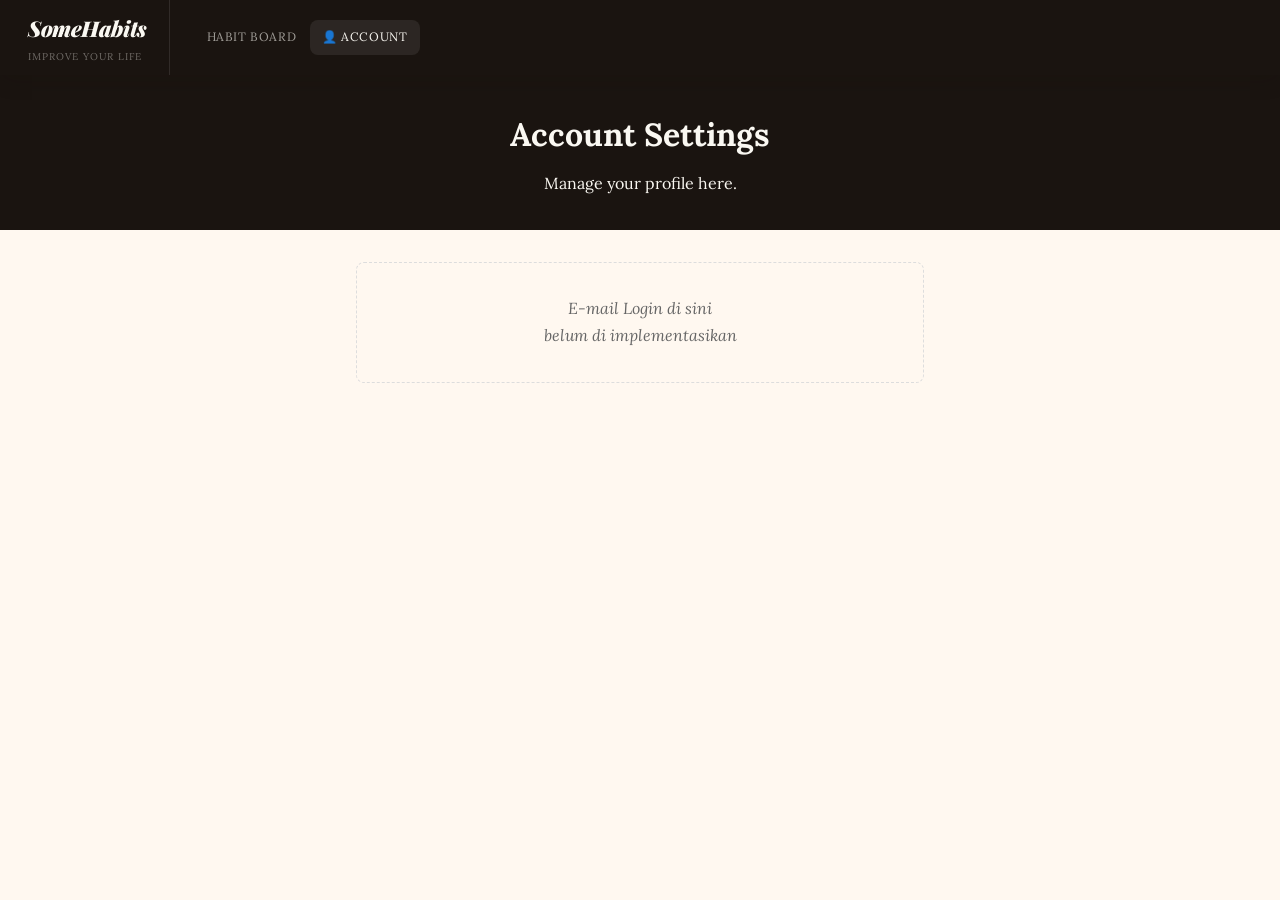
==== account.html @ 216c6d0b "Add files via upload" ====
<!DOCTYPE html>
<html lang="en">
<head>
  <meta charset="UTF-8" />
  <meta name="viewport" content="width=device-width, initial-scale=1.0" />
  <title>Account - SomeHabits</title>
  <link rel="stylesheet" href="board-style.css" />
  <link rel="icon" type="image/x-icon" href="img/th.jpeg">
  <style>
    .account-hero {
      background: var(--ink);
      padding: 2rem 1.75rem;
      text-align: center;
      color: #faf8f2;
    }
    .account-hero h1 {
      font-size: 2rem;
      margin-bottom: 0.5rem;
    }
    .account-content {
      max-width: 600px;
      margin: 2rem auto;
      padding: 0 1rem;
    }
    .placeholder {
      text-align: center;
      color: #666;
      font-style: italic;
      padding: 2rem;
      border: 1px dashed #ddd;
      border-radius: 8px;
    }
    .back-link {
      display: inline-block;
      margin-top: 1rem;
      color: var(--accent);
      text-decoration: none;
    }
    .back-link:hover {
      text-decoration: underline;
    }
    img {
  display: block;
  margin-left: auto;
  margin-right: auto; 
    }


  </style>
</head>
<body>
  <header>
    <div class="site-brand">
      <a href="board.html" class="site-logo">SomeHabits</a>
      <p class="site-tagline">Improve Your Life</p>
    </div>
    <nav aria-label="Main navigation">
      <ul>
        <li><a href="board.html" class="nav-link">Habit Board</a></li>
        <li><a href="account.html" class="nav--active">👤 Account</a></li>
      </ul>
    </nav>
  </header>

  <section class="account-hero">
    <h1>Account Settings</h1>
    <p>Manage your profile here.</p>
  </section>

  <div class="account-content">
    <div class="placeholder">
      <p>E-mail Login di sini</p>
      <img src="img/th.jpeg" alt="">
      <p>belum di implementasikan</p>
    </div>
  </div>
</body>
</html>
---- board-style.css ----
/* ============================================================
   SOMEHABITS — board-style.css
   Aesthetic : Editorial ink × wellness journal (Padlet-style board)
   ============================================================ */

@import url('https://fonts.googleapis.com/css2?family=Playfair+Display:ital,wght@0,400;0,700;0,900;1,400;1,700&family=Lora:ital,wght@0,400;0,500;1,400&display=swap');

/* ── Variables ─────────────────────────────────────────────── */
:root {
  --bg:           #fff8f0;
  --surface:      #fffcf8;
  --ink:          #1a1410;
  --ink-light:    #7a5d44;
  --ink-muted:    #b89968;
  --accent:       #e8845b;
  --accent-light: #f8d9b5;
  --accent-warm:  #f0a871;
  --green:        #c49a6c;
  --green-light:  #f5e8d0;
  --border:       #f0e6d8;
  --tag-bg:       #fae8d9;

  --font-display: 'Playfair Display', Georgia, serif;
  --font-body:    'Lora', Georgia, serif;

  --r:         8px;
  --r-lg:      16px;
  --shadow-sm: 0 2px 6px rgba(26,20,8,.08);
  --shadow-md: 0 6px 20px rgba(26,20,8,.12);
  --shadow-lg: 0 16px 48px rgba(26,20,8,.14);
  --max-w:     1280px;
}

/* ── Reset ─────────────────────────────────────────────────── */
*, *::before, *::after { box-sizing: border-box; margin: 0; padding: 0; }
html { scroll-behavior: smooth; }
body {
  background: var(--bg);
  color: var(--ink);
  font-family: var(--font-body);
  font-size: 1rem;
  line-height: 1.72;
  -webkit-font-smoothing: antialiased;
}
img { display: block; max-width: 100%; height: auto; }
a  { color: inherit; text-decoration: none; transition: color .2s; }
a:hover { color: var(--accent); }
ul, ol { list-style: none; }
button { font-family: var(--font-body); cursor: pointer; }
select, input, textarea { font-family: var(--font-body); }
.sr-only { position: absolute; width: 1px; height: 1px; overflow: hidden; clip: rect(0,0,0,0); white-space: nowrap; }

/* ── Buttons ────────────────────────────────────────────────── */
.btn {
  display: inline-flex;
  align-items: center;
  gap: .4rem;
  padding: .62rem 1.4rem;
  border-radius: var(--r);
  font-size: .8rem;
  letter-spacing: .06em;
  text-transform: uppercase;
  border: none;
  transition: background .2s, transform .15s, box-shadow .2s;
}
.btn:hover { transform: translateY(-2px); }
.btn--primary {
  background: linear-gradient(135deg, var(--accent) 0%, var(--accent-warm) 100%);
  color: #fff;
  box-shadow: 0 4px 16px rgba(201,125,86,.32);
}
.btn--primary:hover { box-shadow: 0 8px 28px rgba(201,125,86,.42); transform: translateY(-3px); }
.btn--ghost-dark {
  background: transparent;
  color: var(--ink-light);
  border: 1px solid var(--border);
}
.btn--ghost-dark:hover { background: var(--tag-bg); color: var(--ink); }

/* ============================================================
   HEADER
   ============================================================ */
header {
  position: sticky;
  top: 0;
  z-index: 300;
  background: var(--ink);
  display: flex;
  align-items: center;
  gap: 1.5rem;
  padding: 0 1.75rem;
  box-shadow: var(--shadow-md);
}
.site-brand { flex-shrink: 0; padding-block: .6rem; padding-right: 1.4rem; border-right: 1px solid rgba(255,255,255,.1); }
.site-logo {
  font-family: var(--font-display);
  font-size: 1.35rem;
  font-weight: 900;
  font-style: italic;
  color: #faf8f2;
  letter-spacing: -.02em;
  display: block;
}
.site-logo:hover { color: var(--accent-light); }
.site-tagline { font-size: .62rem; letter-spacing: .1em; text-transform: uppercase; color: rgba(250,248,242,.38); margin-top: .1rem; }

header nav { flex: 1; }
header nav ul { display: flex; flex-wrap: wrap; gap: .05rem; }
header nav a {
  display: block;
  padding: .42rem .78rem;
  font-size: .76rem;
  letter-spacing: .05em;
  text-transform: uppercase;
  color: rgba(250,248,242,.6);
  border-radius: var(--r);
  transition: background .2s, color .2s;
}
header nav .nav-link {
  display: block;
  padding: .42rem .78rem;
  font-size: .76rem;
  letter-spacing: .05em;
  text-transform: uppercase;
  color: rgba(250,248,242,.6);
  border-radius: var(--r);
  transition: background .2s, color .2s;
  background: none;
  border: none;
  cursor: pointer;
}
header nav a:hover, header nav .nav--active, header nav .nav-link:hover { background: rgba(255,255,255,.08); color: #faf8f2; }

.header-cta {
  flex-shrink: 0;
  display: flex;
  align-items: center;
  gap: .4rem;
  padding: .5rem 1.1rem;
  background: var(--accent);
  color: #fff;
  border: none;
  border-radius: var(--r);
  font-size: .76rem;
  letter-spacing: .05em;
  text-transform: uppercase;
  transition: background .2s, transform .15s;
}
.header-cta:hover { background: #d46a35; transform: translateY(-1px); }
.header-cta span { font-size: 1.1rem; line-height: 1; }

.header-settings {
  flex-shrink: 0;
  background: none;
  border: none;
  color: #faf8f2;
  font-size: 1.2rem;
  cursor: pointer;
  padding: .5rem;
  display: flex;
  align-items: center;
  justify-content: center;
  transition: opacity .2s;
}
.header-settings:hover { opacity: .7; }

/* ============================================================
   BOARD HERO
   ============================================================ */
.board-hero {
  position: relative;
  background: var(--ink);
  padding: 2.5rem 1.75rem 1.5rem;
  overflow: hidden;
  display: flex;
  align-items: flex-end;
  justify-content: space-between;
  flex-wrap: wrap;
  gap: 1.5rem;
}
.board-hero__noise {
  position: absolute;
  inset: 0;
  background-image: url("data:image/svg+xml,%3Csvg viewBox='0 0 200 200' xmlns='http://www.w3.org/2000/svg'%3E%3Cfilter id='n'%3E%3CfeTurbulence type='fractalNoise' baseFrequency='.65' numOctaves='3' stitchTiles='stitch'/%3E%3C/filter%3E%3Crect width='100%25' height='100%25' filter='url(%23n)' opacity='.04'/%3E%3C/svg%3E");
  pointer-events: none;
}
.board-hero::before {
  content: '';
  position: absolute;
  top: -60%; left: 30%;
  width: 700px; height: 700px;
  background: radial-gradient(circle, rgba(74,124,89,.15) 0%, transparent 65%);
  pointer-events: none;
}
.board-hero__content { position: relative; }
.board-hero__label {
  display: inline-block;
  font-size: .65rem;
  letter-spacing: .14em;
  text-transform: uppercase;
  color: var(--green-light);
  background: rgba(74,124,89,.22);
  padding: .25rem .7rem;
  border-radius: 2px;
  margin-bottom: .85rem;
}
.board-hero h1 {
  font-family: var(--font-display);
  font-size: clamp(2rem, 5vw, 3.2rem);
  font-weight: 900;
  color: #faf8f2;
  line-height: 1.15;
  margin-bottom: .6rem;
}
.board-hero p {
  font-size: 1rem;
  color: rgba(250,248,242,.65);
  line-height: 1.8;
  max-width: 550px;
  font-weight: 500;
}
.board-hero__actions {
  position: relative;
  display: flex;
  align-items: center;
  gap: 1.75rem;
  flex-wrap: wrap;
  flex-shrink: 0;
}
.board-hero__count {
  font-size: .82rem;
  color: rgba(250,248,242,.45);
}
.board-hero__count span {
  font-family: var(--font-display);
  font-size: 1.3rem;
  font-weight: 700;
  color: #faf8f2;
  margin-right: .25rem;
}

/* ============================================================
   FILTER BAR
   ============================================================ */
.filter-bar {
  background: var(--surface);
  border-bottom: 1px solid var(--border);
  padding: 1.2rem 2rem;
  display: flex;
  align-items: center;
  justify-content: space-between;
  gap: 1.5rem;
  position: sticky;
  top: 57px;
  z-index: 200;
  box-shadow: var(--shadow-sm);
  flex-wrap: wrap;
}
.filter-bar__pills { display: flex; flex-wrap: wrap; gap: .4rem; flex: 1; }
.filter-pill {
  display: inline-block;
  padding: .42rem 1rem;
  border-radius: 24px;
  font-size: .78rem;
  letter-spacing: .03em;
  background: var(--tag-bg);
  color: var(--ink-light);
  border: 1.5px solid transparent;
  white-space: nowrap;
  transition: background .2s, color .2s, border-color .2s, transform .15s;
  font-weight: 500;
  cursor: pointer;
}
.filter-pill:hover { background: var(--ink); color: #faf8f2; transform: translateY(-1px); }
.filter-pill--active { background: var(--accent); color: #fff; border-color: var(--accent-light); }

.filter-bar__sort select {
  padding: .35rem .7rem;
  border: 1px solid var(--border);
  border-radius: var(--r);
  background: var(--bg);
  color: var(--ink-light);
  font-size: .8rem;
  outline: none;
  cursor: pointer;
}

/* ============================================================
   BOARD (masonry-style)
   ============================================================ */
.board {
  max-width: var(--max-w);
  margin-inline: auto;
  padding: 3rem 2rem 5rem;
  columns: 4 300px;
  column-gap: 2rem;
}

/* ── Post Card ──────────────────────────────────────────────── */
.post-card {
  break-inside: avoid;
  background: linear-gradient(135deg, var(--surface) 0%, rgba(248,245,240,.5) 100%);
  border: 1px solid var(--border);
  border-radius: var(--r-lg);
  overflow: hidden;
  margin-bottom: 2rem;
  box-shadow: var(--shadow-sm);
  transition: box-shadow .3s, transform .25s, border-color .3s;
  animation: cardIn .35s ease both;
}
.post-card:hover { box-shadow: var(--shadow-lg); transform: translateY(-6px); border-color: var(--accent); }

@keyframes cardIn {
  from { opacity: 0; transform: translateY(18px) scale(.98); }
  to   { opacity: 1; transform: translateY(0) scale(1); }
}

/* Card image */
.post-card__img-wrap {
  position: relative;
  overflow: hidden;
  cursor: zoom-in;
}
.post-card__img {
  width: 100%;
  display: block;
  transition: transform .45s ease;
}
.post-card:hover .post-card__img { transform: scale(1.04); }

.post-card__img-overlay {
  position: absolute;
  inset: 0;
  background: linear-gradient(to bottom, transparent 50%, rgba(26,20,8,.55) 100%);
  opacity: 0;
  transition: opacity .3s;
  display: flex;
  align-items: flex-end;
  padding: .75rem;
}
.post-card:hover .post-card__img-overlay { opacity: 1; }
.post-card__zoom-hint {
  font-size: .72rem;
  color: rgba(250,248,242,.8);
  letter-spacing: .06em;
}

/* Card body */
.post-card__body { padding: 1.4rem; }

.post-card__top {
  display: flex;
  align-items: center;
  justify-content: space-between;
  gap: .5rem;
  margin-bottom: .6rem;
}
.post-card__cat {
  display: inline-block;
  font-size: .68rem;
  letter-spacing: .08em;
  text-transform: uppercase;
  color: var(--accent);
  background: linear-gradient(135deg, rgba(232,132,91,.12) 0%, rgba(240,168,113,.08) 100%);
  padding: .28rem .75rem;
  border-radius: 20px;
  font-weight: 600;
  white-space: nowrap;
}
.post-card__date {
  font-size: .68rem;
  color: var(--ink-muted);
  white-space: nowrap;
}

.post-card__title {
  font-family: var(--font-display);
  font-size: 1.15rem;
  font-weight: 800;
  line-height: 1.35;
  color: var(--ink);
  margin-bottom: .6rem;
  letter-spacing: -.01em;
}
.post-card__body-text {
  font-size: .86rem;
  color: var(--ink-light);
  line-height: 1.7;
  margin-bottom: 1rem;
}
.post-card__body-text.clamped {
  display: -webkit-box;
  -webkit-line-clamp: 5;
  line-clamp: 5;
  -webkit-box-orient: vertical;
  overflow: hidden;
}
.post-card__readmore {
  background: none;
  border: none;
  color: var(--accent);
  font-size: .78rem;
  font-family: var(--font-body);
  cursor: pointer;
  padding: 0;
  margin-top: -.5rem;
  margin-bottom: .85rem;
  display: block;
}
.post-card__readmore:hover { text-decoration: underline; }

/* Card footer */
.post-card__footer {
  display: flex;
  align-items: center;
  justify-content: space-between;
  gap: .75rem;
  border-top: 1.5px solid var(--border);
  padding-top: 1rem;
  flex-wrap: wrap;
}
.post-card__author {
  font-size: .78rem;
  color: var(--ink-muted);
  display: flex;
  align-items: center;
  gap: .4rem;
}
.post-card__author-avatar {
  width: 24px; height: 24px;
  border-radius: 50%;
  background: var(--tag-bg);
  display: flex;
  align-items: center;
  justify-content: center;
  font-size: .75rem;
  flex-shrink: 0;
  border: 1px solid var(--border);
}
.post-card__actions {
  display: flex;
  align-items: center;
  gap: .35rem;
}
.post-card__like-btn {
  background: none;
  border: 1px solid var(--border);
  border-radius: 20px;
  padding: .28rem .65rem;
  font-size: .75rem;
  color: var(--ink-muted);
  display: flex;
  align-items: center;
  gap: .3rem;
  transition: background .2s, color .2s, border-color .2s;
}
.post-card__like-btn:hover,
.post-card__like-btn.liked {
  background: rgba(232,132,91,.08);
  color: var(--accent);
  border-color: var(--accent-light);
}
.post-card__ai-btn {
  background: linear-gradient(135deg, var(--green) 0%, #a8854f 100%);
  color: #fff;
  border: none;
  border-radius: 22px;
  padding: .38rem .95rem;
  font-size: .75rem;
  letter-spacing: .04em;
  display: flex;
  align-items: center;
  gap: .35rem;
  transition: background .2s, transform .15s, box-shadow .2s;
  white-space: nowrap;
  font-weight: 600;
  box-shadow: 0 2px 8px rgba(90,140,105,.2);
}
.post-card__ai-btn:hover { transform: translateY(-2px); box-shadow: 0 4px 12px rgba(90,140,105,.3); }

/* ── Empty state ──────────────────────────────────────────── */
.empty-state {
  text-align: center;
  padding: 5rem 1.75rem;
  max-width: 400px;
  margin-inline: auto;
}
.empty-state__icon { font-size: 3rem; margin-bottom: 1rem; }
.empty-state h3 { font-family: var(--font-display); font-size: 1.4rem; margin-bottom: .5rem; }
.empty-state p { color: var(--ink-muted); font-size: .9rem; margin-bottom: 1.5rem; }

/* ============================================================
   FAB
   ============================================================ */
.fab {
  position: fixed;
  bottom: 2rem;
  right: 2rem;
  z-index: 250;
  display: flex;
  align-items: center;
  gap: .6rem;
  background: linear-gradient(135deg, var(--accent) 0%, var(--accent-warm) 100%);
  color: #fff;
  border: none;
  border-radius: 32px;
  padding: .85rem 1.5rem .85rem 1.2rem;
  font-size: .85rem;
  letter-spacing: .04em;
  box-shadow: 0 8px 32px rgba(232,132,91,.48);
  transition: background .2s, transform .2s, box-shadow .2s;
  font-weight: 600;
}
.fab:hover { transform: translateY(-4px); box-shadow: 0 12px 40px rgba(232,132,91,.58); }
.fab__icon { font-size: 1.3rem; line-height: 1; font-weight: 300; }
.fab__label { white-space: nowrap; }

/* ============================================================
   MODAL SHARED
   ============================================================ */
.modal-overlay {
  position: fixed;
  inset: 0;
  background: rgba(26,20,8,.55);
  backdrop-filter: blur(4px);
  z-index: 400;
}
.modal-overlay[hidden] { display: none; }

.modal {
  position: fixed;
  top: 50%;
  left: 50%;
  transform: translate(-50%, -50%);
  z-index: 500;
  width: min(560px, calc(100vw - 2rem));
  max-height: calc(100vh - 3rem);
  background: var(--surface);
  border-radius: var(--r-lg);
  box-shadow: var(--shadow-lg);
  display: flex;
  flex-direction: column;
  overflow: hidden;
  animation: modalIn .25s ease;
}
.modal[hidden] { display: none; }

@keyframes modalIn {
  from { opacity: 0; transform: translate(-50%, -48%) scale(.97); }
  to   { opacity: 1; transform: translate(-50%, -50%) scale(1); }
}

.modal__header {
  display: flex;
  align-items: center;
  justify-content: space-between;
  padding: 1.25rem 1.5rem;
  border-bottom: 1px solid var(--border);
  flex-shrink: 0;
}
.modal__header--dark {
  background: var(--ink);
  border-bottom-color: rgba(255,255,255,.08);
}
.modal__title {
  font-family: var(--font-display);
  font-size: 1.25rem;
  font-weight: 700;
}
.modal__header-info {
  display: flex;
  align-items: center;
  gap: .7rem;
}
.modal__avatar { font-size: 1.6rem; }
.modal__header-info strong { display: block; color: #faf8f2; font-size: .92rem; }
.modal__status { font-size: .63rem; color: var(--green-light); letter-spacing: .04em; }

.modal__close {
  background: rgba(0,0,0,.06);
  border: none;
  width: 30px; height: 30px;
  border-radius: 50%;
  font-size: .85rem;
  color: var(--ink-muted);
  display: flex; align-items: center; justify-content: center;
  transition: background .2s, color .2s;
}
.modal__close:hover { background: rgba(0,0,0,.12); color: var(--ink); }
.modal__close--light {
  background: rgba(255,255,255,.1);
  color: rgba(250,248,242,.65);
}
.modal__close--light:hover { background: rgba(255,255,255,.2); color: #faf8f2; }

.modal__body {
  flex: 1;
  overflow-y: auto;
  padding: 1.5rem;
  scrollbar-width: thin;
  scrollbar-color: var(--border) transparent;
}

/* ============================================================
   CREATE FORM
   ============================================================ */
.form-group {
  display: flex;
  flex-direction: column;
  gap: .4rem;
  margin-bottom: 1.15rem;
}
.form-group label {
  font-size: .78rem;
  letter-spacing: .06em;
  text-transform: uppercase;
  color: var(--ink-light);
  font-family: var(--font-body);
}
.form-group input[type="text"],
.form-group select,
.form-group textarea {
  padding: .75rem 1rem;
  border: 1.5px solid var(--border);
  border-radius: var(--r);
  background: var(--bg);
  color: var(--ink);
  font-size: .92rem;
  outline: none;
  transition: border-color .2s, box-shadow .2s, background .2s;
}
.form-group input:focus,
.form-group select:focus,
.form-group textarea:focus {
  border-color: var(--accent);
  background: var(--surface);
  box-shadow: 0 0 0 4px rgba(232,132,91,.15);
}
.form-group textarea { resize: vertical; min-height: 110px; line-height: 1.65; }
.form-group input.invalid,
.form-group select.invalid,
.form-group textarea.invalid {
  border-color: #c0392b;
  box-shadow: 0 0 0 3px rgba(192,57,43,.1);
}

.char-count {
  font-size: .72rem;
  color: var(--ink-muted);
  text-align: right;
  margin-top: -.2rem;
}

/* Image drop zone */
.image-drop {
  position: relative;
  border: 2px dashed var(--border);
  border-radius: var(--r);
  background: var(--bg);
  transition: border-color .2s, background .2s;
  overflow: hidden;
}
.image-drop.dragover { border-color: var(--accent); background: rgba(232,132,91,.04); }
.image-drop input[type="file"] {
  position: absolute;
  inset: 0;
  opacity: 0;
  cursor: pointer;
  width: 100%;
  height: 100%;
  z-index: 2;
}
.image-drop__inner {
  padding: 2rem;
  text-align: center;
  pointer-events: none;
}
.image-drop__icon { font-size: 2rem; margin-bottom: .5rem; }
.image-drop__inner p { font-size: .88rem; color: var(--ink-light); margin-bottom: .2rem; }
.image-drop__inner small { font-size: .72rem; color: var(--ink-muted); }
.image-drop__preview {
  width: 100%;
  max-height: 240px;
  object-fit: cover;
  display: block;
}
.image-drop__remove {
  position: absolute;
  top: .5rem; right: .5rem;
  z-index: 10;
  background: rgba(26,20,8,.72);
  color: #faf8f2;
  border: none;
  border-radius: 4px;
  font-size: .75rem;
  padding: .28rem .6rem;
  cursor: pointer;
  transition: background .2s;
}
.image-drop__remove:hover { background: rgba(232,132,91,.9); }

.form-actions {
  display: flex;
  justify-content: flex-end;
  gap: .75rem;
  padding-top: .5rem;
  border-top: 1px solid var(--border);
  margin-top: .5rem;
}

/* ============================================================
   AI CHAT MODAL
   ============================================================ */
.modal--ai {
  width: min(520px, calc(100vw - 2rem));
  background: #1a1410;
  border: 1px solid rgba(255,255,255,.1);
}

/* Post context strip */
.ai-post-context {
  background: rgba(255,255,255,.04);
  border-bottom: 1px solid rgba(255,255,255,.08);
  padding: .85rem 1.25rem;
  display: flex;
  gap: .75rem;
  align-items: flex-start;
  flex-shrink: 0;
}
.ai-post-context__img {
  width: 52px; height: 52px;
  border-radius: var(--r);
  object-fit: cover;
  flex-shrink: 0;
}
.ai-post-context__img-placeholder {
  width: 52px; height: 52px;
  border-radius: var(--r);
  background: rgba(255,255,255,.06);
  display: flex;
  align-items: center;
  justify-content: center;
  font-size: 1.5rem;
  flex-shrink: 0;
}
.ai-post-context__text { flex: 1; min-width: 0; }
.ai-post-context__cat {
  font-size: .62rem;
  letter-spacing: .09em;
  text-transform: uppercase;
  color: var(--accent-light);
  margin-bottom: .2rem;
}
.ai-post-context__title {
  font-family: var(--font-display);
  font-size: .9rem;
  font-weight: 700;
  color: #faf8f2;
  line-height: 1.3;
  white-space: nowrap;
  overflow: hidden;
  text-overflow: ellipsis;
}
.ai-post-context__snippet {
  font-size: .75rem;
  color: rgba(250,248,242,.45);
  line-height: 1.4;
  margin-top: .2rem;
  display: -webkit-box;
  -webkit-line-clamp: 2;
  line-clamp: 2;
  -webkit-box-orient: vertical;
  overflow: hidden;
}

/* Messages */
.ai-chat__messages {
  flex: 1;
  padding: 1.1rem;
  display: flex;
  flex-direction: column;
  gap: .85rem;
  overflow-y: auto;
  max-height: 280px;
  scrollbar-width: thin;
  scrollbar-color: rgba(255,255,255,.12) transparent;
}
.ai-chat__msg { display: flex; gap: .6rem; align-items: flex-start; }
.ai-chat__msg--user { flex-direction: row-reverse; }
.ai-chat__avatar { font-size: 1.2rem; flex-shrink: 0; width: 1.8rem; text-align: center; }
.ai-chat__bubble {
  max-width: 82%;
  padding: .65rem .95rem;
  border-radius: 10px;
  font-size: .84rem;
  line-height: 1.65;
}
.ai-chat__msg--bot .ai-chat__bubble {
  background: rgba(255,255,255,.07);
  color: rgba(250,248,242,.85);
  border-radius: 0 10px 10px 10px;
}
.ai-chat__msg--user .ai-chat__bubble {
  background: var(--green);
  color: #fff;
  border-radius: 10px 0 10px 10px;
}
.ai-chat__bubble.loading::after {
  content: '●●●';
  letter-spacing: .2em;
  animation: blink 1.2s steps(1) infinite;
  font-size: .65rem;
}
@keyframes blink {
  0%,100%{ opacity:1; } 33%{ opacity:.25; } 66%{ opacity:.65; }
}

/* Suggestion pills */
.ai-suggestions {
  display: flex;
  flex-wrap: wrap;
  gap: .4rem;
  padding: .75rem 1.1rem;
  border-top: 1px solid rgba(255,255,255,.06);
}
.prompt-pill {
  background: rgba(255,255,255,.06);
  border: 1px solid rgba(255,255,255,.12);
  color: rgba(250,248,242,.72);
  font-size: .76rem;
  padding: .3rem .75rem;
  border-radius: 20px;
  transition: background .2s, color .2s, border-color .2s;
  white-space: nowrap;
}
.prompt-pill:hover { background: var(--green); border-color: var(--green); color: #fff; }

/* Chat form */
.ai-chat__form {
  display: flex;
  border-top: 1px solid rgba(255,255,255,.08);
  flex-shrink: 0;
}
.ai-chat__form input {
  flex: 1;
  background: transparent;
  border: none;
  outline: none;
  padding: .85rem 1rem;
  color: #faf8f2;
  font-size: .86rem;
}
.ai-chat__form input::placeholder { color: rgba(250,248,242,.28); }
.ai-chat__form button {
  background: var(--green);
  border: none;
  color: #fff;
  padding: .85rem 1.15rem;
  font-size: 1rem;
  transition: background .2s;
}
.ai-chat__form button:hover { background: #a8854f; }
.ai-chat__form button:disabled { opacity: .4; cursor: not-allowed; }

/* ============================================================
   LIGHTBOX
   ============================================================ */
.lightbox {
  position: fixed;
  inset: 0;
  z-index: 600;
  background: rgba(0,0,0,.92);
  display: flex;
  align-items: center;
  justify-content: center;
  padding: 1.5rem;
  cursor: zoom-out;
  animation: fadeIn .2s ease;
}
.lightbox[hidden] { display: none; }
@keyframes fadeIn { from { opacity: 0; } to { opacity: 1; } }
.lightbox__img {
  max-width: 100%;
  max-height: 90vh;
  border-radius: var(--r);
  box-shadow: 0 20px 60px rgba(0,0,0,.6);
  cursor: default;
}
.lightbox__close {
  position: absolute;
  top: 1.25rem; right: 1.25rem;
  background: rgba(255,255,255,.12);
  border: none;
  color: #fff;
  width: 36px; height: 36px;
  border-radius: 50%;
  font-size: 1rem;
  display: flex; align-items: center; justify-content: center;
  transition: background .2s;
}
.lightbox__close:hover { background: rgba(255,255,255,.25); }

/* ============================================================
   RESPONSIVE
   ============================================================ */
@media (max-width: 1024px) {
  .board { columns: 3 250px; }
}
@media (max-width: 768px) {
  header { flex-wrap: wrap; padding-block: .75rem; gap: .5rem; }
  .site-brand { border-right: none; border-bottom: 1px solid rgba(255,255,255,.1); width: 100%; padding-right: 0; padding-bottom: .5rem; }
  .header-cta { display: none; }
  .board { columns: 2 220px; padding-inline: 1rem; }
  .filter-bar { top: 92px; }
  .board-hero { padding: 2.5rem 1.25rem 1.75rem; }
}
@media (max-width: 520px) {
  .board { columns: 1; }
  .fab__label { display: none; }
  .fab { border-radius: 50%; width: 3.5rem; height: 3.5rem; padding: 0; justify-content: center; }
  .fab__icon { font-size: 1.6rem; }
  .modal { top: auto; bottom: 0; left: 0; transform: none; width: 100%; max-height: 92vh; border-radius: var(--r-lg) var(--r-lg) 0 0; animation: slideUp .25s ease; }
  .modal[hidden] { display: none; }
  @keyframes slideUp { from { opacity: 0; transform: translateY(30px); } to { opacity: 1; transform: translateY(0); } }
}
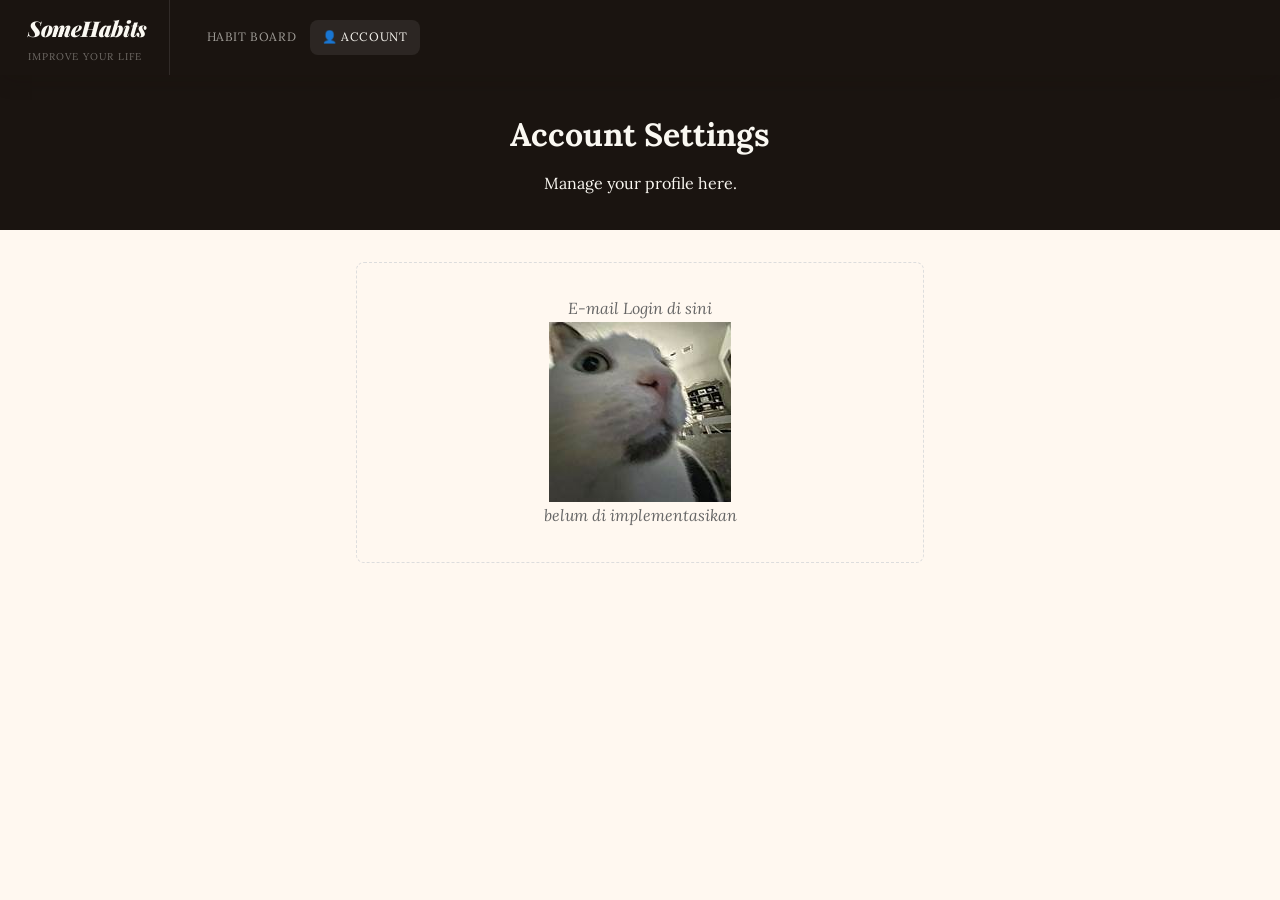
==== commit 2ba600c4: "Update account.html" ====
--- a/account.html
+++ b/account.html
@@ -56,7 +56,7 @@
     </div>
     <nav aria-label="Main navigation">
       <ul>
-        <li><a href="board.html" class="nav-link">Habit Board</a></li>
+        <li><a href="index.html" class="nav-link">Habit Board</a></li>
         <li><a href="account.html" class="nav--active">👤 Account</a></li>
       </ul>
     </nav>
@@ -75,4 +75,4 @@
     </div>
   </div>
 </body>
-</html>+</html>
